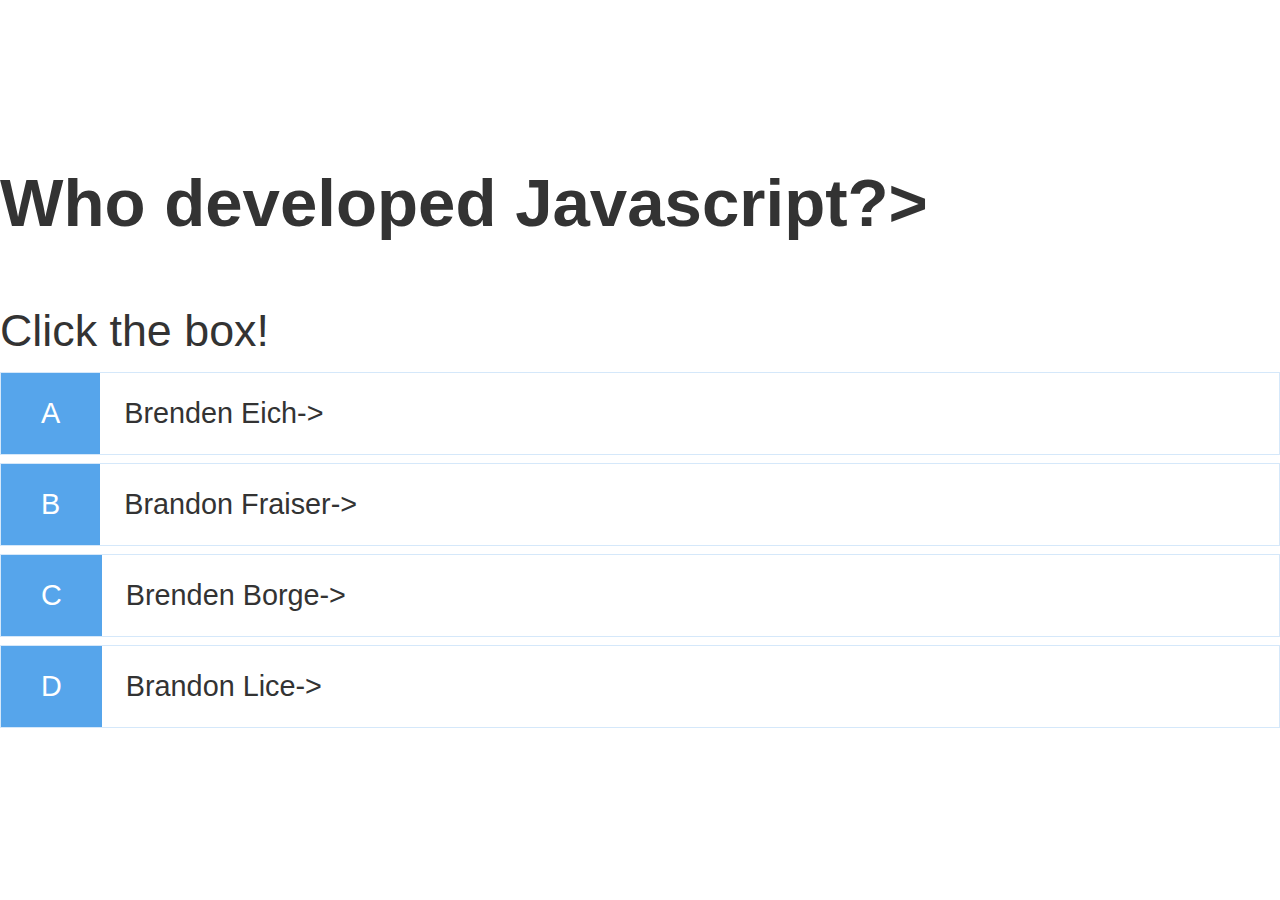
==== gamepage.html @ 06685735 "Add files via upload" ====
<!DOCTYPE html>
<html>
<head>
	<meta charset="utf-8">
	<meta name="viewport" content="width=device-width, initial-scale=1">
	<title>Quiz Mansion- Game</title>
		<link rel="stylesheet" href="gamepage.css">
	<link rel="stylesheet" href="homepage.css">
</head>
<body>
	<div class=container>
		<div id="game" class="justify-center flex-column">
			<h2 id="question">Who developed Javascript?></h2>
			<h3>Click the box!</h3>
		<div class="choice-container">
			<p class="choice-prefix">A</p>
			<p class="choice-text">Brenden Eich-></p>
			<a class="btn" href="question2.html"></a>
		</div>
		<div class="choice-container">
			<p class="choice-prefix">B</p>
			<p class="choice-text">Brandon Fraiser-></p>
					<a class="btn" href="goback.html"></a>

		</div>
		<div class="choice-container">
			<p class="choice-prefix">C</p>
			<p class="choice-text">Brenden Borge-></p>
								<a class="btn" href="goback.html"></a>

		</div>
		<div class="choice-container">
			<p class="choice-prefix">D</p>
			<p class="choice-text">Brandon Lice-></p>
								<a class="btn" href="goback.html"></a>

		</div>
	</div>
</div>
</body>
</html>
---- gamepage.css ----
.choice-container{
	display: flex;
	margin-bottom: 0.5rem;
	width: 100%;
	font-size: 1.8rem;
	border: 0.1rem solid rgb(86, 165,235, 0.25);
	background-color: white;
}
.choice-container:hover{
	box-shadow: 0 0.4rem 1.4rem 0 rgba(86, 185, 235, 0.5);
	transform: translateY(-0.1);
	transition: transform 150ms;
}
.choice-prefix{
	padding: 1.5rem 2.5rem;
	background-color: #56a5eb;
	color: white;
}
.choice-text{
	padding: 1.5rem;
}
---- homepage.css ----
:root{
	background-color: #ecf5ff,
	font-size: 62.5%;
}
*{
	box-sizing: border-box;
	font-family: Arial, Helvetica, sans serif;
	margin: 0;
	padding: 0;
	color: #333;
}

h1,
h2,
h3,
h4{
	margin-bottom: 1rem;
}
h1{
	font-size: 5.4rem;
	color: #56a5eb;
	margin-bottom: 5rem;
}
h1>span{
	font-size: 2.4rem;
	font-weight: 500;
}
h2{
	font-size: 4.2rem;
	margin-bottom: 4rem;
	font-weight: 700;
}
h3{
	font-size: 2.8rem;
	font-weight: 500;
}
/*UTILITIES*/
.container{
	width: 100vw;
	height: 100vh;
	display:flex;
	justify-content: center;
	align-items: center;
	max-width: 80rem;
}
.container>*{
	width: 100%;
}
.flex-column{
	display: flex;
	flex-direction: column;
}
.flex-center{
	justify-content: center;
	align-items: center;
}
.justify-center{
	justify-content: center;
}
.text-center{
	text-align: center;
}
.hidden{
	display: none;
}
.btn{
	font-size: 1.8rem;
	padding: 1rem 0;
	width: 20rem;
	text-align: center;
	margin-bottom: 1rem;
	text-decoration: none;
	color: #56a5eb;
	background-color: white;
}
.btn:hover{
	cursor: pointer;
	box-shadow: 0 0.4rem 1.4rem 0 rgba(86, 185, 235, 0.5);
	transform: translateY(-0.1);
	transition: transform 150ms;
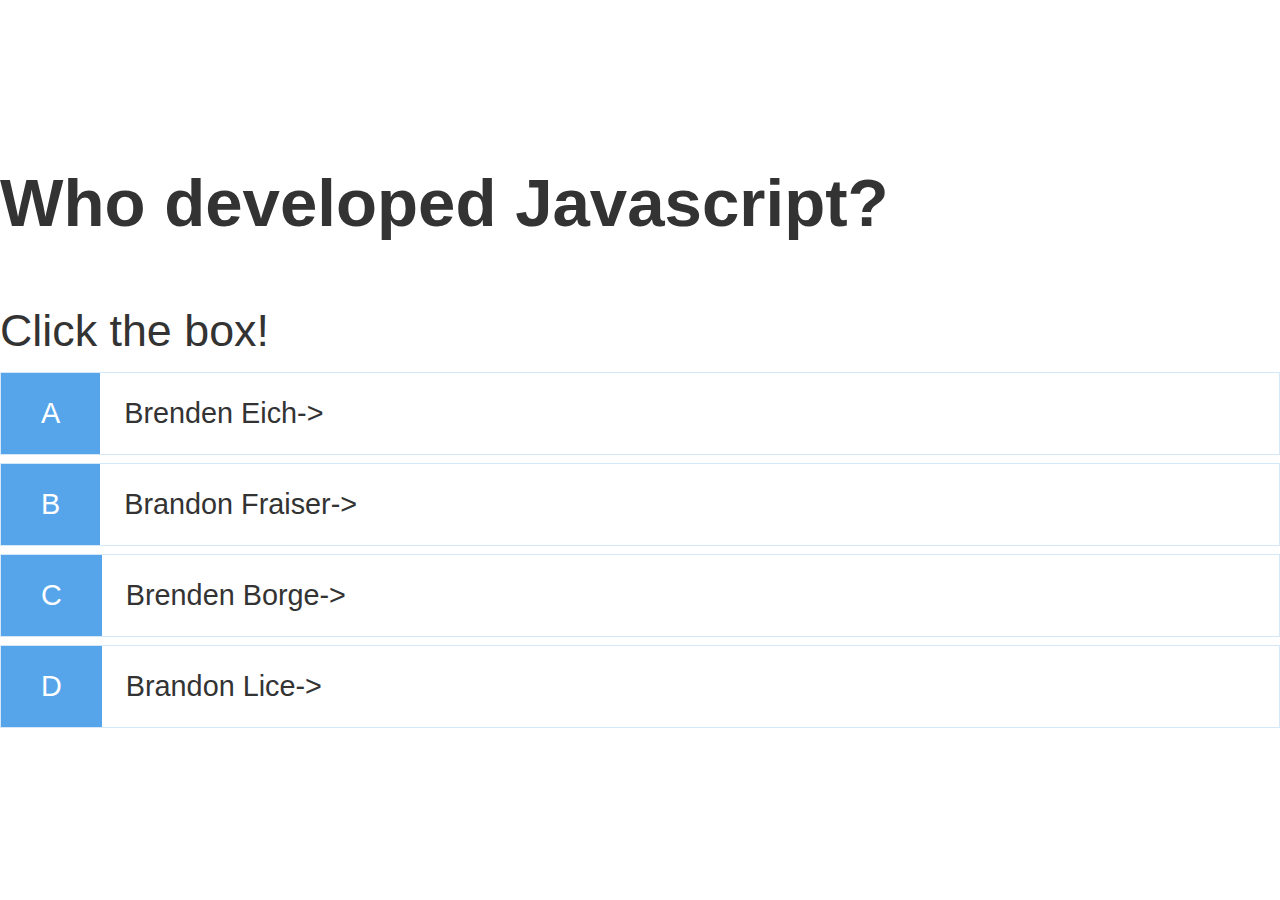
==== commit 76446fe2: "Update gamepage.html" ====
--- a/gamepage.html
+++ b/gamepage.html
@@ -10,7 +10,7 @@
 <body>
 	<div class=container>
 		<div id="game" class="justify-center flex-column">
-			<h2 id="question">Who developed Javascript?></h2>
+			<h2 id="question">Who developed Javascript?</h2>
 			<h3>Click the box!</h3>
 		<div class="choice-container">
 			<p class="choice-prefix">A</p>
@@ -38,4 +38,4 @@
 	</div>
 </div>
 </body>
-</html>+</html>
